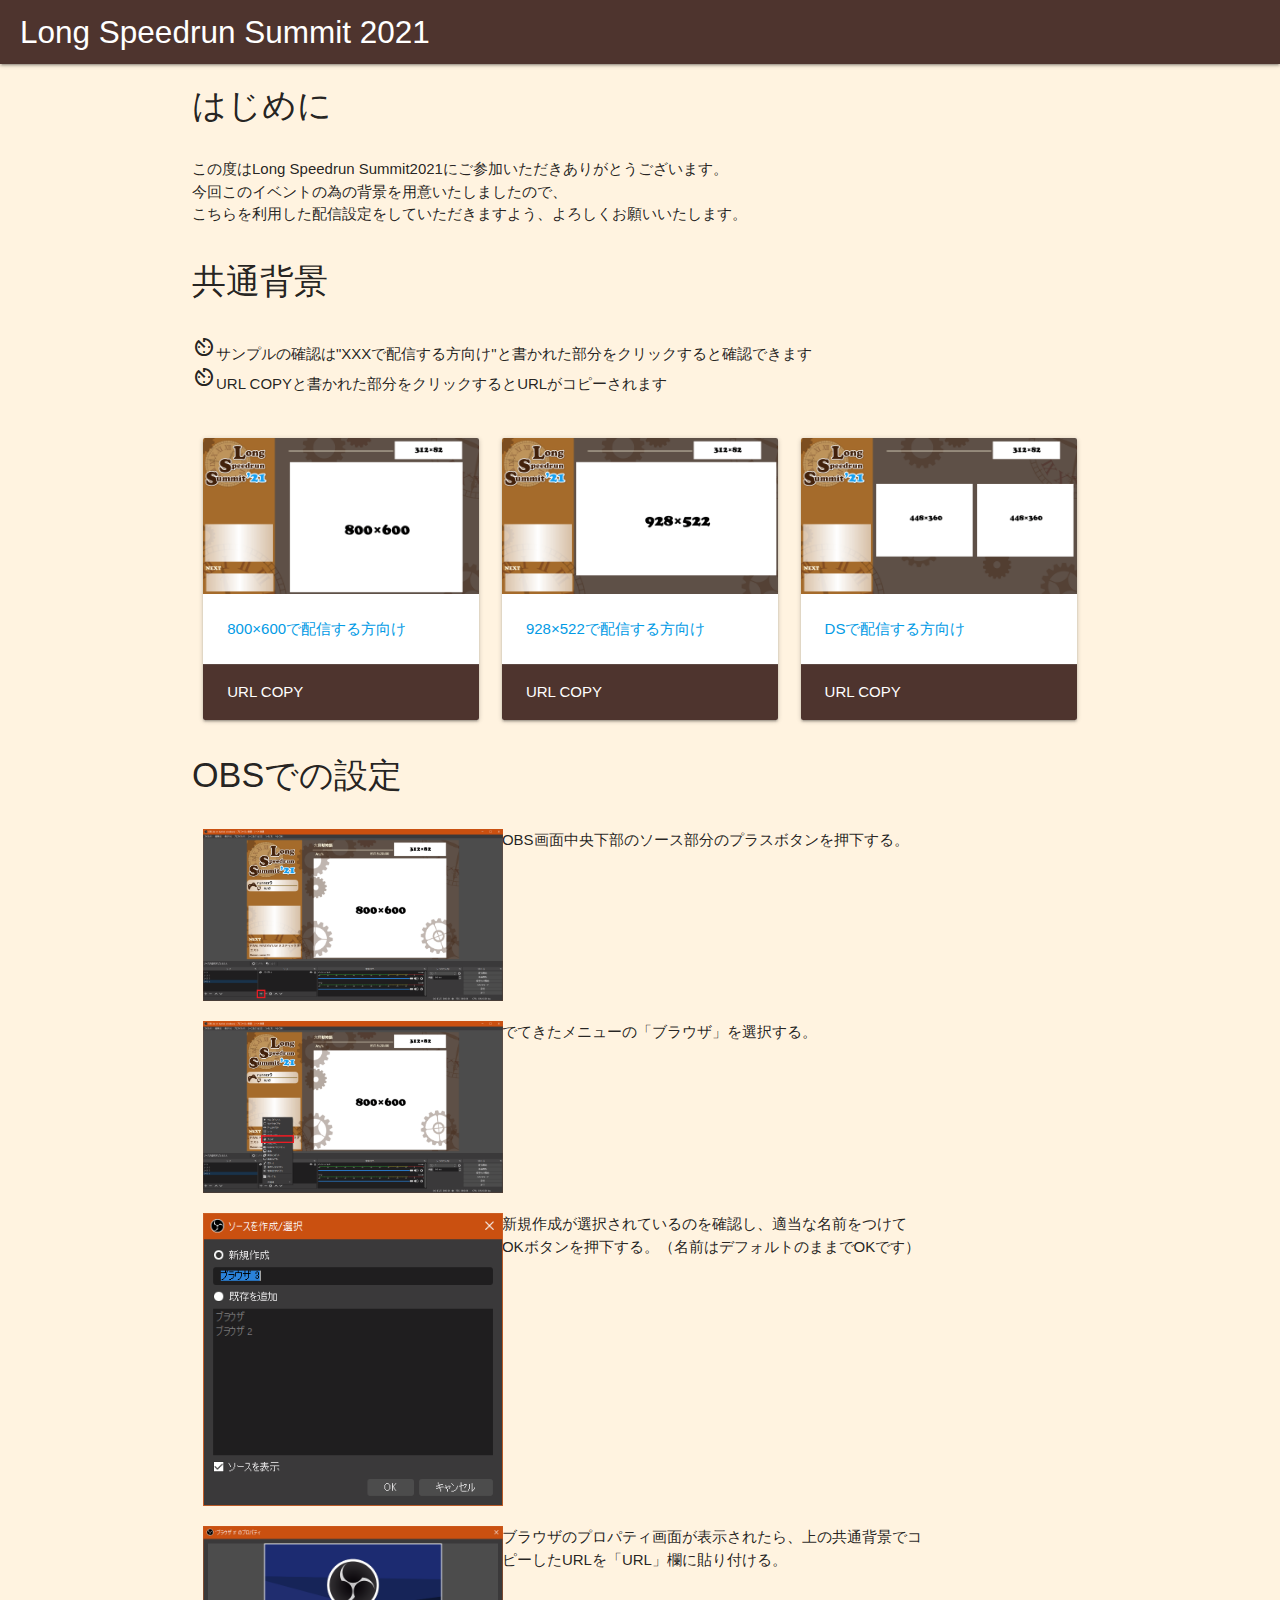
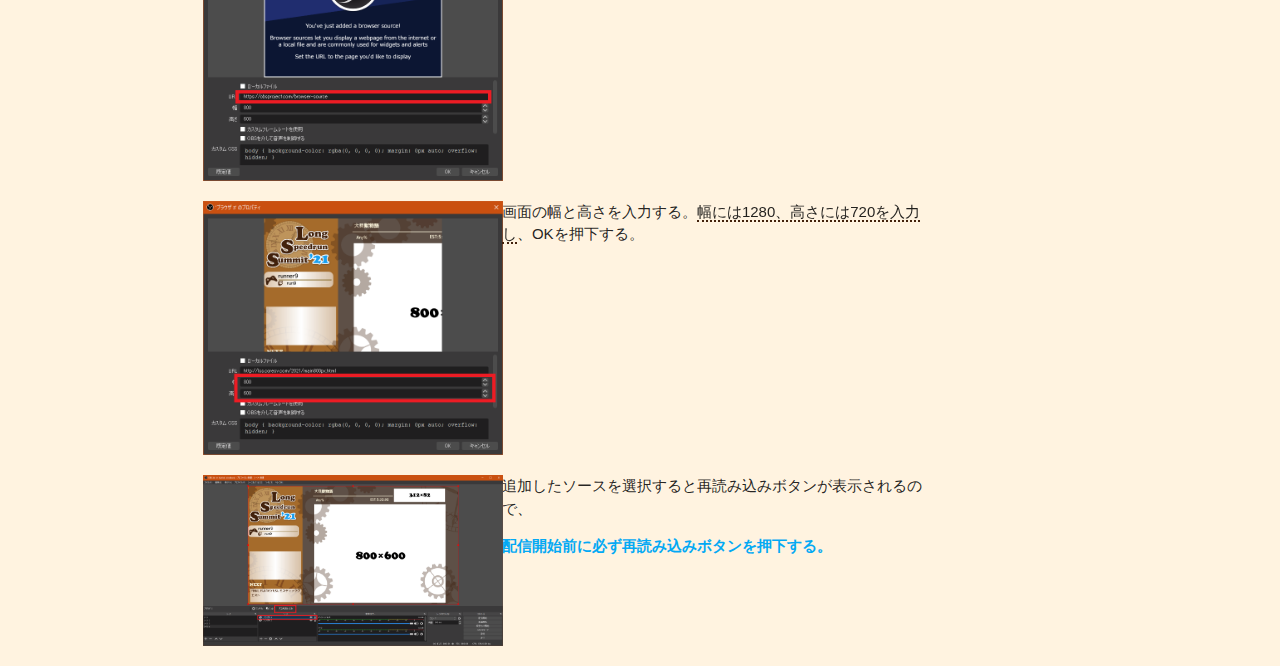
==== index.html @ 6075fb2e "first commit" ====
<html lang="ja">
<head>
    <meta charset="UTF-8">
    <meta http-equiv="X-UA-Compatible" content="IE=edge">
    <meta name="viewport" content="width=device-width, initial-scale=1.0">
    <title>index -LSS21-</title>
    <script src="http://ajax.googleapis.com/ajax/libs/jquery/1.10.2/jquery.min.js"></script>

    <!-- Compiled and minified CSS -->
    <link rel="stylesheet" href="https://cdnjs.cloudflare.com/ajax/libs/materialize/1.0.0/css/materialize.min.css">
    <link rel="stylesheet" type="text/css" href="./css/style.css">
    <link href="https://fonts.googleapis.com/icon?family=Material+Icons" rel="stylesheet">
    <!-- Compiled and minified JavaScript -->
    <script src="https://cdnjs.cloudflare.com/ajax/libs/materialize/1.0.0/js/materialize.min.js"></script>
    <script>
        function copyTextToClipboard(textVal){
            var copyFrom = document.createElement("textarea");
            copyFrom.textContent = location.href.replace("index.html","") + textVal;
            var bodyElm = document.getElementsByTagName("body")[0];
            bodyElm.appendChild(copyFrom);
            copyFrom.select();
            var retVal = document.execCommand('copy');
            bodyElm.removeChild(copyFrom);
            return retVal;
        }

          // Or with jQuery
        
          $(document).ready(function(){
            $('.materialboxed').materialbox();
            $('.tooltipped').tooltip();
          });
                
    </script>
    
</head>
<body class="orange lighten-5">
    <nav>
        <div class="nav-wrapper brown darken-3">
          <a href="#" class="brand-logo" style="margin-left:20px">Long Speedrun Summit 2021</a>

        </div>
    </nav>   
    <div class="container " style="z-index:100">
        <div class="row">
            <h4>はじめに</h4>
        </div>
        <div class="row">
            <p>この度はLong Speedrun Summit2021にご参加いただきありがとうございます。<br>
                今回このイベントの為の背景を用意いたしましたので、<br>
                こちらを利用した配信設定をしていただきますよう、よろしくお願いいたします。</p>
        </div>
        <div class="row">
            <h4>共通背景</h4>
        </div>
        <div class="row">
            <ul>
                <li><i class="material-icons">av_timer</i>サンプルの確認は"XXXで配信する方向け"と書かれた部分をクリックすると確認できます</li>
                <li><i class="material-icons">av_timer</i>URL COPYと書かれた部分をクリックするとURLがコピーされます</li>
            </ul>
        </div>
        <div class="row">
            <div class="col s4 m4">
                <div class="card ">
                    <div class="card-image">
                        <img src="img/bbase_800.png">
                    </div>
                    <div class="card-content">
                        <p><a href="./main800px.html" target="_break">800×600で配信する方向け</a></p>
                    </div>
                    <div class="card-action brown darken-3" onclick="copyTextToClipboard('main800px.html');M.toast({html: 'クリップボードに保存されました'})" >
                        <a onclick="copyTextToClipboard('main800px.html');M.toast({html: 'クリップボードに保存されました'})" class=" white-text">URL Copy</a>
                    </div>
                </div>
            </div>
            <div class="col s4 m4">
                <div class="card ">
                    <div class="card-image">
                        <img src="img/bbase_928.png">
                    </div>
                    <div class="card-content">
                        <p><a href="./main928px.html" target="_break">928×522で配信する方向け</a></p>
                    </div>
                    <div class="card-action brown darken-3" onclick="copyTextToClipboard('main928px.html');M.toast({html: 'クリップボードに保存されました'})" >
                        <a onclick="copyTextToClipboard('main928px.html');M.toast({html: 'クリップボードに保存されました'})" class=" white-text">URL Copy</a>
                    </div>
                </div>
            </div>
            <div class="col s4 m4">
                <div class="card ">
                    <div class="card-image">
                        <img src="img/bbase_ds.png">
                    </div>
                    <div class="card-content">
                        <p><a href="./main_ds.html" target="_break">DSで配信する方向け</a></p>
                    </div>
                    <div class="card-action brown darken-3" onclick="copyTextToClipboard('main_ds.html');M.toast({html: 'クリップボードに保存されました'})" >
                        <a onclick="copyTextToClipboard('main_ds.html');M.toast({html: 'クリップボードに保存されました'})" class=" white-text">URL Copy</a>
                    </div>
                </div>
            </div>
        </div>
        <div class="row">
            <h4>OBSでの設定</h4>
        </div>
        <div class="row">
            <div class="col s4 m4">
                <img src="img/obs1.png" data-caption="OBS画面中央下部のソース部分のプラスボタンを押下" alt="obs1" srcset="" class="materialboxed"width="300">
            </div>
            <div class="col s6 m6">
                OBS画面中央下部のソース部分のプラスボタンを押下する。
            </div>
        </div>
        <div class="row">
            <div class="col s4 m4">
                <img src="img/obs2.png" data-caption="「ブラウザ」を選択" alt="obs2" srcset="" class="materialboxed"width="300">
            </div>
            <div class="col s6 m6">
                でてきたメニューの「ブラウザ」を選択する。
            </div>
        </div> 
        <div class="row">
            <div class="col s4 m4">
                <img src="img/obs3.png" data-caption="新規作成でOKボタンを押下" alt="obs3" srcset="" class="materialboxed"width="300">
            </div>
            <div class="col s6 m6">
                新規作成が選択されているのを確認し、適当な名前をつけてOKボタンを押下する。（名前はデフォルトのままでOKです）
            </div>
        </div> 
        <div class="row">
            <div class="col s4 m4">
                <img src="img/obs4.png" data-caption="ブラウザのプロパティ画面のURL欄に貼り付け" alt="obs4" srcset="" class="materialboxed"width="300">
            </div>
            <div class="col s6 m6">
                ブラウザのプロパティ画面が表示されたら、上の共通背景でコピーしたURLを「URL」欄に貼り付ける。
            </div>
        </div> 
        <div class="row">
            <div class="col s4 m4">
                <img src="img/obs5.png" data-caption="幅には1280、高さには720を入力し、OKを押下" alt="obs5" srcset="" class="materialboxed"width="300">
            </div>
            <div class="col s6 m6">
                画面の幅と高さを入力する。<span class="under" tooltip="どの画面サイズも共通です">幅には1280、高さには720を入力し</span>、OKを押下する。
            </div>
        </div> 
        <div class="row">
            <div class="col s4 m4">
                <img src="img/obs6.png" data-caption="再読み込みボタン押下" alt="obs6" srcset="" class="materialboxed"width="300">
            </div>
            <div class="col s6 m6">
                追加したソースを選択すると再読み込みボタンが表示されるので、<p class=" light-blue-text darken-4" style="font-weight:bolder">配信開始前に必ず再読み込みボタンを押下する。</p>
            </div>
        </div> 

    </div>

</body>
</html>
---- css/style.css ----
html{
    font-family: 'M PLUS Rounded 1c', sans-serif;
}

.gia1{
    background-image:url("../img/gia1.png");
    width:200px;
    height: 200px;
    margin-left:300px;
    animation: rotate-anime 60s linear infinite;
    animation-timing-function:ease;

}

.gia2{
    background-image:url("../img/gia2.png");
    width:133px;
    height: 133px;
    margin-left:350px;
    animation: rotate-anime2 50s linear infinite;
    animation-timing-function:ease;
}
.gia3{
    background-image:url("../img/gia3.png");
    width:214px;
    height: 215px;
    margin-left:1050px;
    margin-top:120px;
    animation: r-turn 60s linear infinite alternate;
    animation-timing-function:ease;
}
.gia4{
    background-image:url("../img/gia4.png");
    width:218px;
    height: 219px;
    margin-top: -200px;
    margin-left:300px;
    animation: rotate-anime2 100s linear infinite;
    animation-timing-function:ease;
}

@keyframes rotate-anime {
    0%  {transform: rotate(0);}
    100%  {transform: rotate(360deg);}
  }

@keyframes rotate-anime2 {
    0%  {transform: rotate(0deg);}
    100%  {transform: rotate(-360deg);}
  }

  @keyframes r-turn {
	0%   { transform: rotate(0deg); }
	100% { transform: rotate(360deg); }
}
.main{
    height:631px;
    width:1280px;
    display: inline;
}

.screenCol{
    position: fixed;
    top:20px;
}

.infoCol{
    display:table;
    margin-top:230px;
}

.nextGame{
    height:89px;
}

.game{
    width: 490px;
    height: 100px;
    top: 10px;
    left: 400px;
    position: absolute;
    color: #FDF7DE;
}


.runner{
    background-image: url("../img/runner.png");
    width: 312px;
    height: 71px;
    margin-top:10px;
    position: relative;

}
#commentator{
    background-image: url("../img/commentator.png");
    width: 312px;
    height: 71px;
    margin-top:10px;
    position: relative;
}

#title{
    margin: 0 auto;
    overflow-wrap: break-word;
    padding: 5px;
    font-weight: bold;
    white-space: pre;
    font-size:140%;
    height: 30px;
}
.cateTime{
    display: inline-flex;
    margin-top: 15px;
}
.category{
    height: 30px;
    width: 300px;
    padding: 5px 15px;
    font-weight: bold;
    font-size: larger;
}

.est{
    height: 30px;
    padding: 2px 15px;
    font-weight: bold;
    font-size: larger;
}
.info{
    display: inline-flex;
    margin-left: 63px;
    font-size: larger;
    font-weight: bold;
}

.twitch{
    margin-top: 5px;
    margin-right:10px;
    width:29px;
    height: 29px;
    background-image: url("../img/tw.png");
    background-repeat: no-repeat;
}

.youtube{
    margin-top: 5px;
    margin-right:10px;
    width:28px;
    height: 20px;
    background-image: url("../img/yt.png");
    background-repeat: no-repeat;
}

.nico{
    margin-top: 5px;
    margin-right:10px;
    width:29px;
    height: 31px;
    background-image: url("../img/nc.png");
    background-repeat: no-repeat;
}

.nn{
    margin-left:63px;
    font-size: x-large;
    font-weight: bold;
}

.nextGame{
    left:20px;
    top:625px;
    color: #42210B;
    position: fixed;
    font-size:18px;
    font-weight: bolder;
    display: inline-flex;
}
.nextGameInfo {
    width: 310px;
}
.under {
    border-bottom: dotted 2px #42210B;
  }
/* START TOOLTIP STYLES */
[tooltip] {
    position: relative; /* opinion 1 */
  }
  
  /* Applies to all tooltips */
  [tooltip]::before,
  [tooltip]::after {
    text-transform: none; /* opinion 2 */
    font-size: .9em; /* opinion 3 */
    line-height: 1;
    user-select: none;
    pointer-events: none;
    position: absolute;
    display: none;
    opacity: 0;
  }
  [tooltip]::before {
    content: '';
    border: 5px solid transparent; /* opinion 4 */
    z-index: 1001; /* absurdity 1 */
  }
  [tooltip]::after {
    content: attr(tooltip); /* magic! */
    
    /* most of the rest of this is opinion */
    font-family: Helvetica, sans-serif;
    text-align: center;
    
    /* 
      Let the content set the size of the tooltips 
      but this will also keep them from being obnoxious
      */
    min-width: 3em;
    max-width: 21em;
    white-space: nowrap;
    overflow: hidden;
    text-overflow: ellipsis;
    padding: 1ch 1.5ch;
    border-radius: .3ch;
    box-shadow: 0 1em 2em -.5em rgba(0, 0, 0, 0.35);
    background: #333;
    color: #fff;
    z-index: 1000; /* absurdity 2 */
  }
  
  /* Make the tooltips respond to hover */
  [tooltip]:hover::before,
  [tooltip]:hover::after {
    display: block;
  }
  
  /* don't show empty tooltips */
  [tooltip='']::before,
  [tooltip='']::after {
    display: none !important;
  }
  
  /* FLOW: UP */
  [tooltip]:not([flow])::before,
  [tooltip][flow^="up"]::before {
    bottom: 100%;
    border-bottom-width: 0;
    border-top-color: #333;
  }
  [tooltip]:not([flow])::after,
  [tooltip][flow^="up"]::after {
    bottom: calc(100% + 5px);
  }
  [tooltip]:not([flow])::before,
  [tooltip]:not([flow])::after,
  [tooltip][flow^="up"]::before,
  [tooltip][flow^="up"]::after {
    left: 50%;
    transform: translate(-50%, -.5em);
  }
  
  /* FLOW: DOWN */
  [tooltip][flow^="down"]::before {
    top: 100%;
    border-top-width: 0;
    border-bottom-color: #333;
  }
  [tooltip][flow^="down"]::after {
    top: calc(100% + 5px);
  }
  [tooltip][flow^="down"]::before,
  [tooltip][flow^="down"]::after {
    left: 50%;
    transform: translate(-50%, .5em);
  }
  
  /* FLOW: LEFT */
  [tooltip][flow^="left"]::before {
    top: 50%;
    border-right-width: 0;
    border-left-color: #333;
    left: calc(0em - 5px);
    transform: translate(-.5em, -50%);
  }
  [tooltip][flow^="left"]::after {
    top: 50%;
    right: calc(100% + 5px);
    transform: translate(-.5em, -50%);
  }
  
  /* FLOW: RIGHT */
  [tooltip][flow^="right"]::before {
    top: 50%;
    border-left-width: 0;
    border-right-color: #333;
    right: calc(0em - 5px);
    transform: translate(.5em, -50%);
  }
  [tooltip][flow^="right"]::after {
    top: 50%;
    left: calc(100% + 5px);
    transform: translate(.5em, -50%);
  }
  
  /* KEYFRAMES */
  @keyframes tooltips-vert {
    to {
      opacity: .9;
      transform: translate(-50%, 0);
    }
  }
  
  @keyframes tooltips-horz {
    to {
      opacity: .9;
      transform: translate(0, -50%);
    }
  }
  
  /* FX All The Things */ 
  [tooltip]:not([flow]):hover::before,
  [tooltip]:not([flow]):hover::after,
  [tooltip][flow^="up"]:hover::before,
  [tooltip][flow^="up"]:hover::after,
  [tooltip][flow^="down"]:hover::before,
  [tooltip][flow^="down"]:hover::after {
    animation: tooltips-vert 300ms ease-out forwards;
  }
  
  [tooltip][flow^="left"]:hover::before,
  [tooltip][flow^="left"]:hover::after,
  [tooltip][flow^="right"]:hover::before,
  [tooltip][flow^="right"]:hover::after {
    animation: tooltips-horz 300ms ease-out forwards;
  }
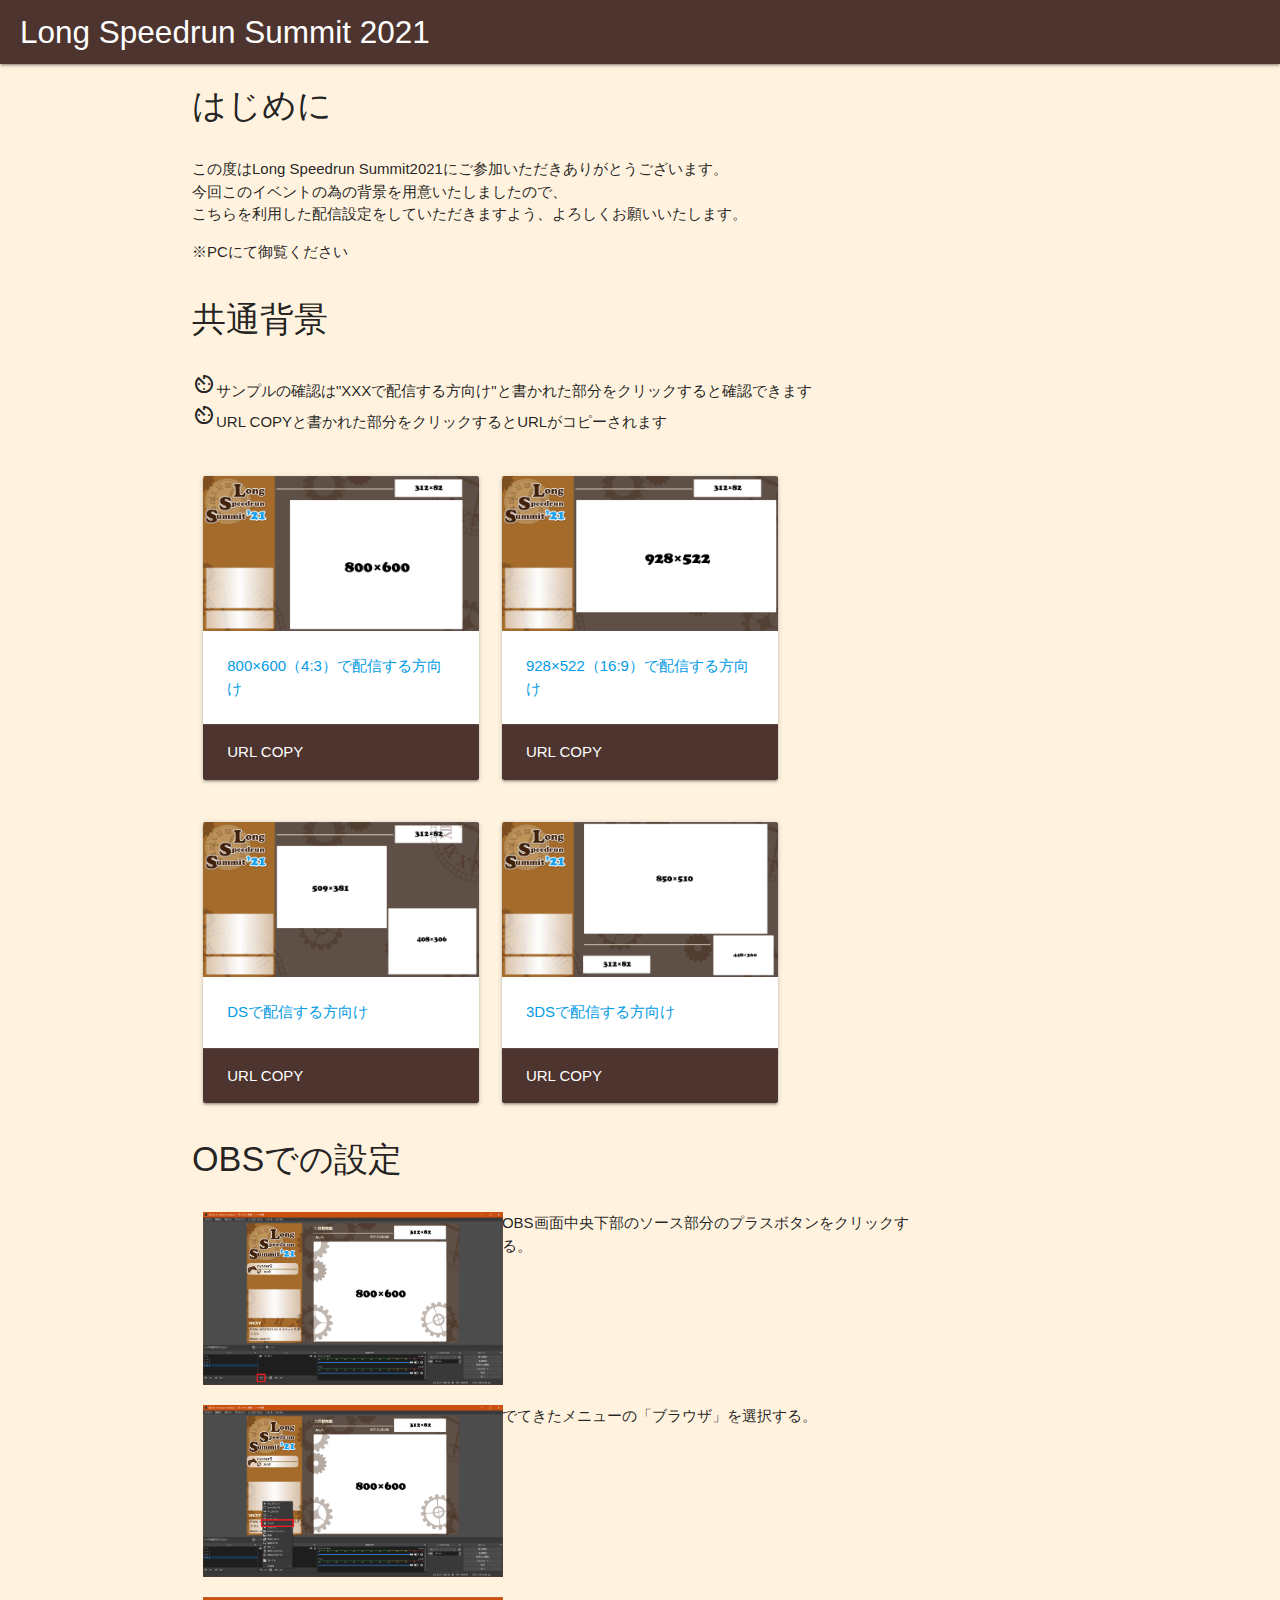
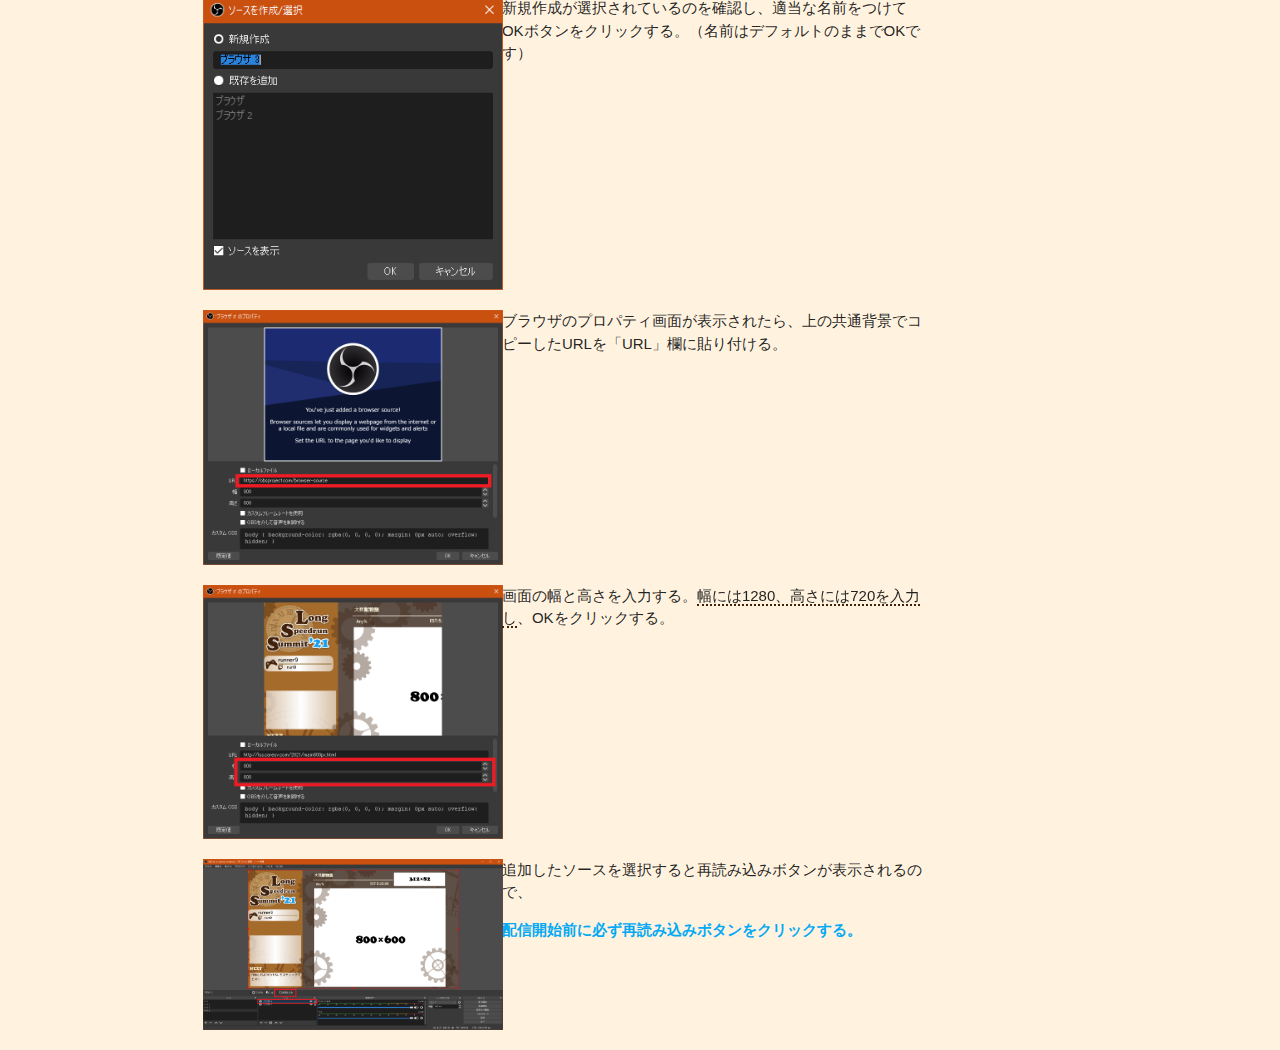
==== commit b4faf77c: "3DS,DS layout change" ====
--- a/index.html
+++ b/index.html
@@ -49,6 +49,7 @@
             <p>この度はLong Speedrun Summit2021にご参加いただきありがとうございます。<br>
                 今回このイベントの為の背景を用意いたしましたので、<br>
                 こちらを利用した配信設定をしていただきますよう、よろしくお願いいたします。</p>
+            <p>※PCにて御覧ください</p>
         </div>
         <div class="row">
             <h4>共通背景</h4>
@@ -66,7 +67,7 @@
                         <img src="img/bbase_800.png">
                     </div>
                     <div class="card-content">
-                        <p><a href="./main800px.html" target="_break">800×600で配信する方向け</a></p>
+                        <p><a href="./main800px.html" target="_break">800×600（4:3）で配信する方向け</a></p>
                     </div>
                     <div class="card-action brown darken-3" onclick="copyTextToClipboard('main800px.html');M.toast({html: 'クリップボードに保存されました'})" >
                         <a onclick="copyTextToClipboard('main800px.html');M.toast({html: 'クリップボードに保存されました'})" class=" white-text">URL Copy</a>
@@ -79,13 +80,15 @@
                         <img src="img/bbase_928.png">
                     </div>
                     <div class="card-content">
-                        <p><a href="./main928px.html" target="_break">928×522で配信する方向け</a></p>
+                        <p><a href="./main928px.html" target="_break">928×522（16:9）で配信する方向け</a></p>
                     </div>
                     <div class="card-action brown darken-3" onclick="copyTextToClipboard('main928px.html');M.toast({html: 'クリップボードに保存されました'})" >
                         <a onclick="copyTextToClipboard('main928px.html');M.toast({html: 'クリップボードに保存されました'})" class=" white-text">URL Copy</a>
                     </div>
                 </div>
             </div>
+        </div>
+        <div class="row">
             <div class="col s4 m4">
                 <div class="card ">
                     <div class="card-image">
@@ -99,16 +102,29 @@
                     </div>
                 </div>
             </div>
+            <div class="col s4 m4">
+                <div class="card ">
+                    <div class="card-image">
+                        <img src="img/bbase_3ds.png">
+                    </div>
+                    <div class="card-content">
+                        <p><a href="./main_3ds.html" target="_break">3DSで配信する方向け</a></p>
+                    </div>
+                    <div class="card-action brown darken-3" onclick="copyTextToClipboard('main_3ds.html');M.toast({html: 'クリップボードに保存されました'})" >
+                        <a onclick="copyTextToClipboard('main_3ds.html');M.toast({html: 'クリップボードに保存されました'})" class=" white-text">URL Copy</a>
+                    </div>
+                </div>
+            </div>
         </div>
         <div class="row">
             <h4>OBSでの設定</h4>
         </div>
         <div class="row">
             <div class="col s4 m4">
-                <img src="img/obs1.png" data-caption="OBS画面中央下部のソース部分のプラスボタンを押下" alt="obs1" srcset="" class="materialboxed"width="300">
+                <img src="img/obs1.png" data-caption="OBS画面中央下部のソース部分のプラスボタンをクリック" alt="obs1" srcset="" class="materialboxed"width="300">
             </div>
             <div class="col s6 m6">
-                OBS画面中央下部のソース部分のプラスボタンを押下する。
+                OBS画面中央下部のソース部分のプラスボタンをクリックする。
             </div>
         </div>
         <div class="row">
@@ -121,10 +137,10 @@
         </div> 
         <div class="row">
             <div class="col s4 m4">
-                <img src="img/obs3.png" data-caption="新規作成でOKボタンを押下" alt="obs3" srcset="" class="materialboxed"width="300">
+                <img src="img/obs3.png" data-caption="新規作成でOKボタンをクリック" alt="obs3" srcset="" class="materialboxed"width="300">
             </div>
             <div class="col s6 m6">
-                新規作成が選択されているのを確認し、適当な名前をつけてOKボタンを押下する。（名前はデフォルトのままでOKです）
+                新規作成が選択されているのを確認し、適当な名前をつけてOKボタンをクリックする。（名前はデフォルトのままでOKです）
             </div>
         </div> 
         <div class="row">
@@ -137,18 +153,18 @@
         </div> 
         <div class="row">
             <div class="col s4 m4">
-                <img src="img/obs5.png" data-caption="幅には1280、高さには720を入力し、OKを押下" alt="obs5" srcset="" class="materialboxed"width="300">
+                <img src="img/obs5.png" data-caption="幅には1280、高さには720を入力し、OKをクリック" alt="obs5" srcset="" class="materialboxed"width="300">
             </div>
             <div class="col s6 m6">
-                画面の幅と高さを入力する。<span class="under" tooltip="どの画面サイズも共通です">幅には1280、高さには720を入力し</span>、OKを押下する。
+                画面の幅と高さを入力する。<span class="under" tooltip="どの画面サイズも共通です">幅には1280、高さには720を入力し</span>、OKをクリックする。
             </div>
         </div> 
         <div class="row">
             <div class="col s4 m4">
-                <img src="img/obs6.png" data-caption="再読み込みボタン押下" alt="obs6" srcset="" class="materialboxed"width="300">
+                <img src="img/obs6.png" data-caption="再読み込みボタンクリック" alt="obs6" srcset="" class="materialboxed"width="300">
             </div>
             <div class="col s6 m6">
-                追加したソースを選択すると再読み込みボタンが表示されるので、<p class=" light-blue-text darken-4" style="font-weight:bolder">配信開始前に必ず再読み込みボタンを押下する。</p>
+                追加したソースを選択すると再読み込みボタンが表示されるので、<p class=" light-blue-text darken-4" style="font-weight:bolder">配信開始前に必ず再読み込みボタンをクリックする。</p>
             </div>
         </div> 
 
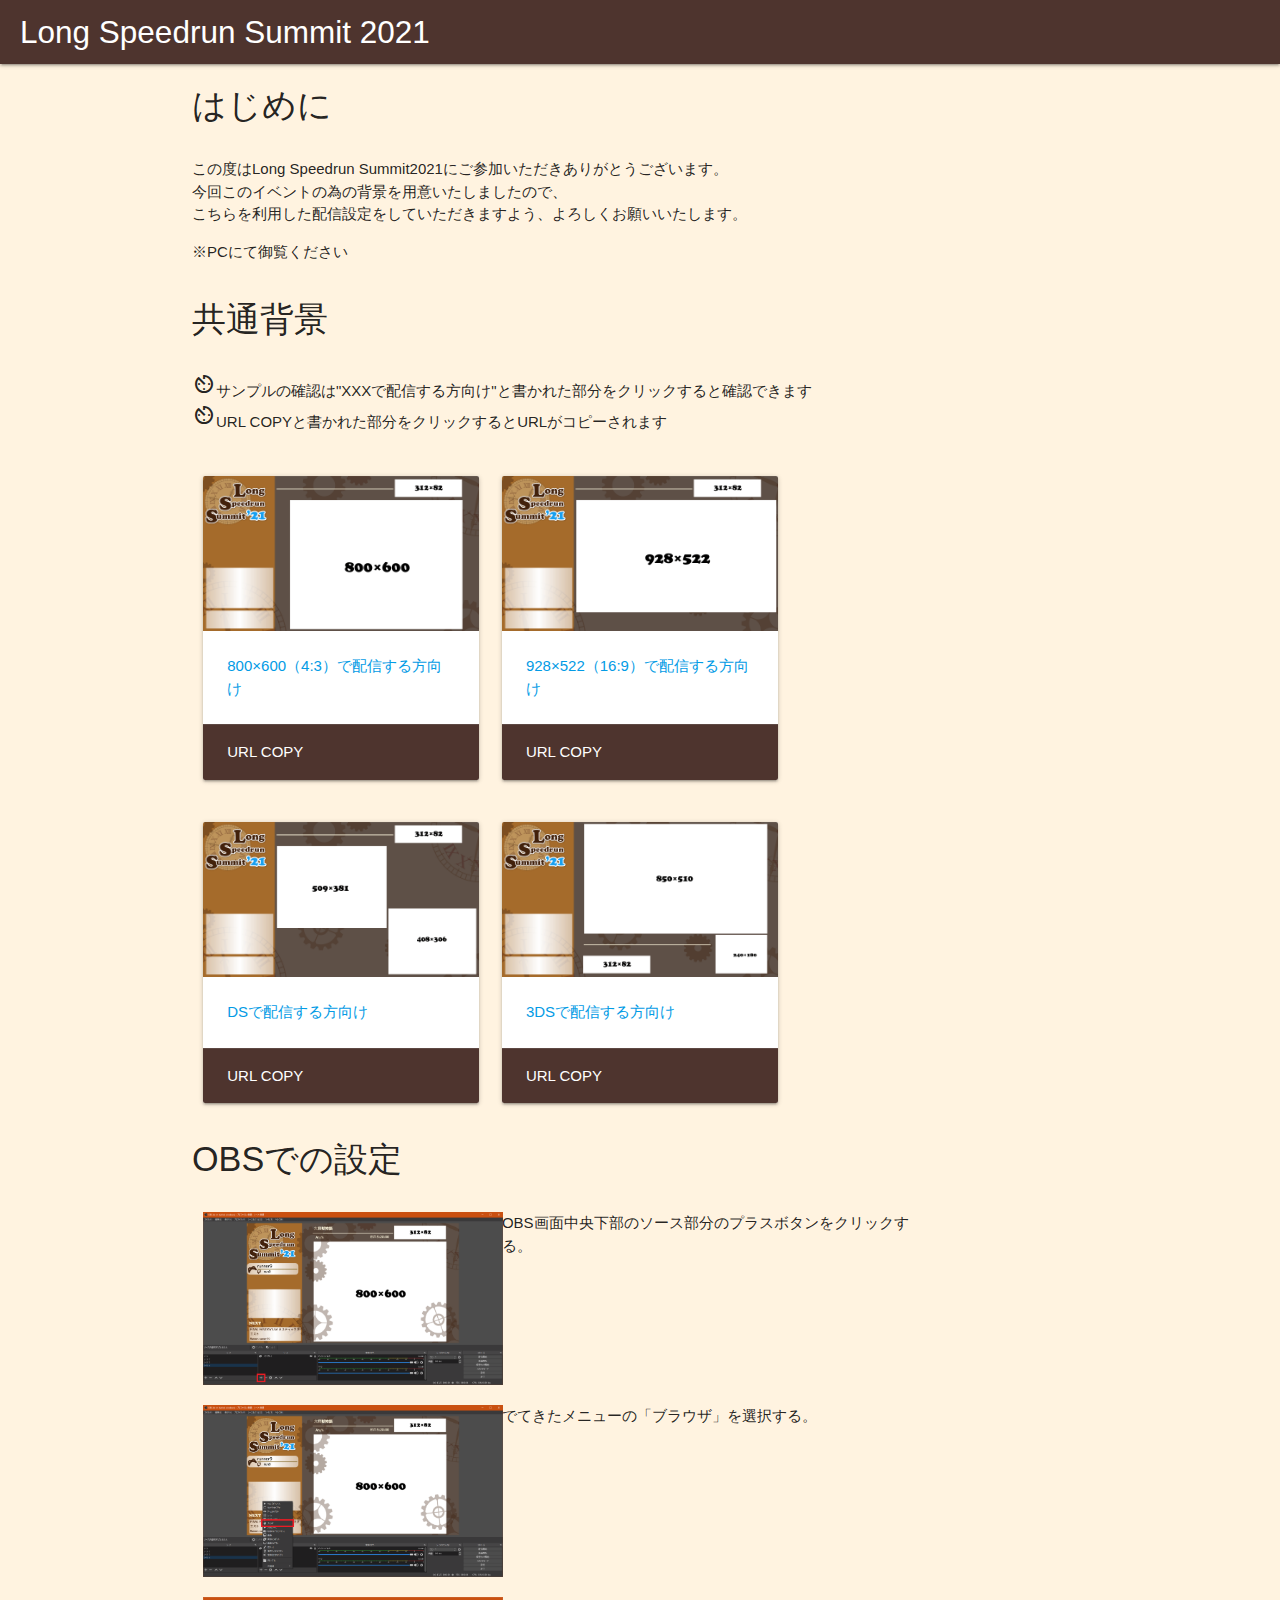
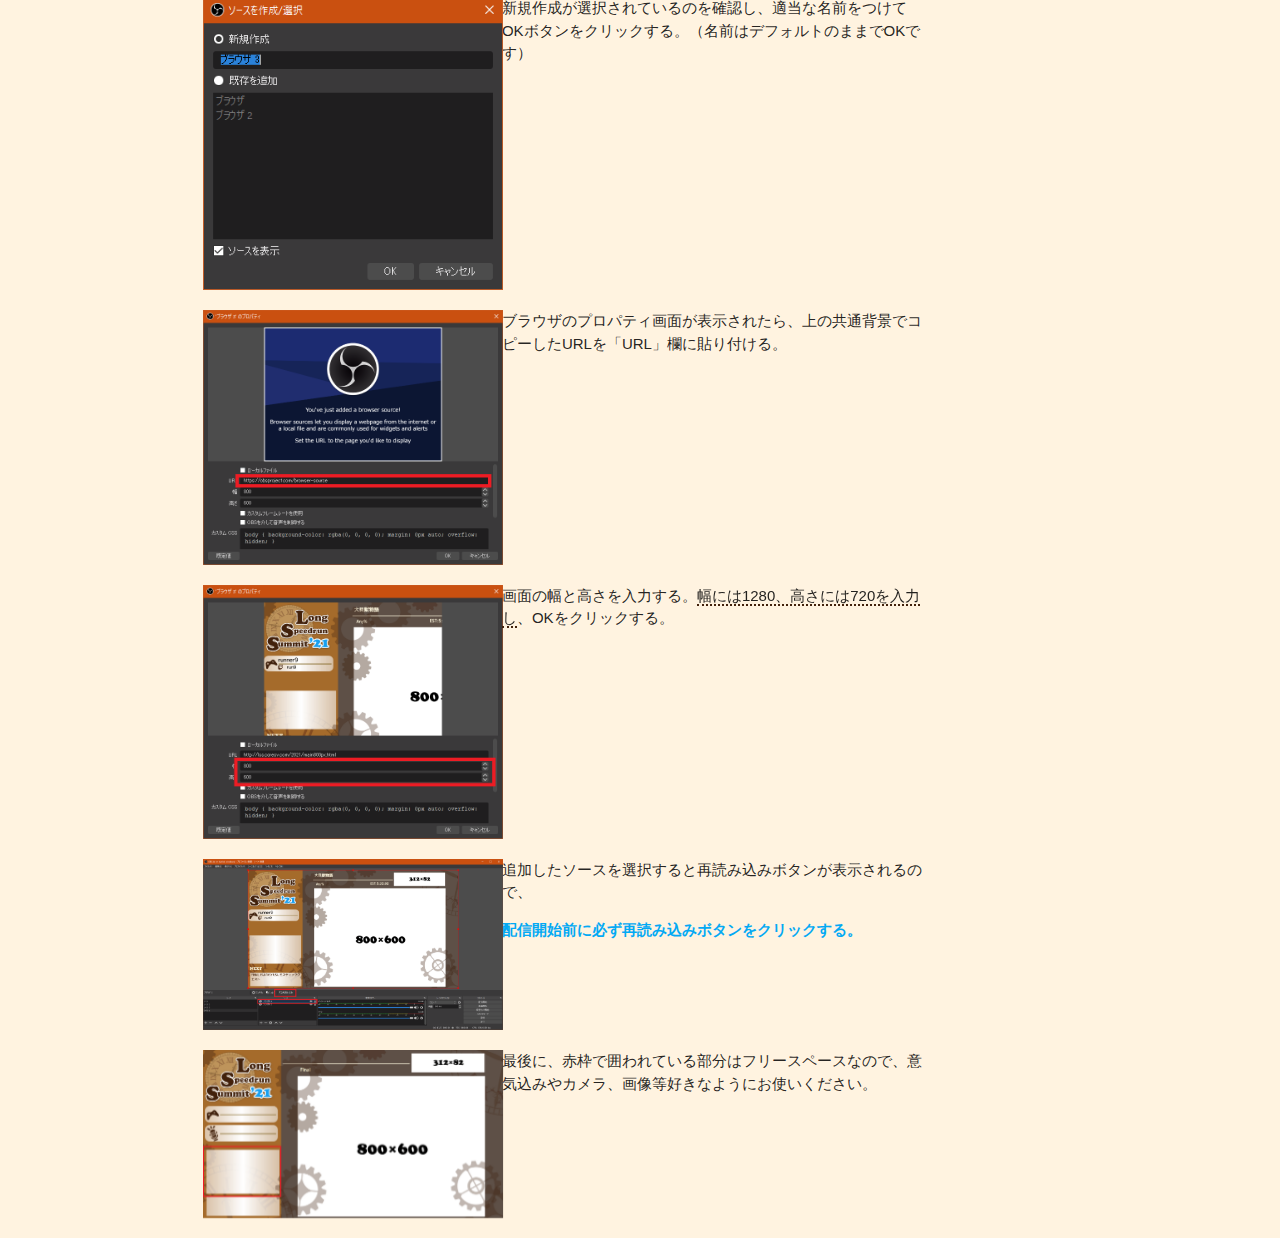
==== commit d9765a87: "フリースペースについて" ====
--- a/index.html
+++ b/index.html
@@ -167,6 +167,14 @@
                 追加したソースを選択すると再読み込みボタンが表示されるので、<p class=" light-blue-text darken-4" style="font-weight:bolder">配信開始前に必ず再読み込みボタンをクリックする。</p>
             </div>
         </div> 
+        <div class="row">
+            <div class="col s4 m4">
+                <img src="img/obs7.png" data-caption="フリースペース" alt="obs6" srcset="" class="materialboxed"width="300">
+            </div>
+            <div class="col s6 m6">
+                最後に、赤枠で囲われている部分はフリースペースなので、意気込みやカメラ、画像等好きなようにお使いください。
+            </div>
+        </div> 
 
     </div>
 
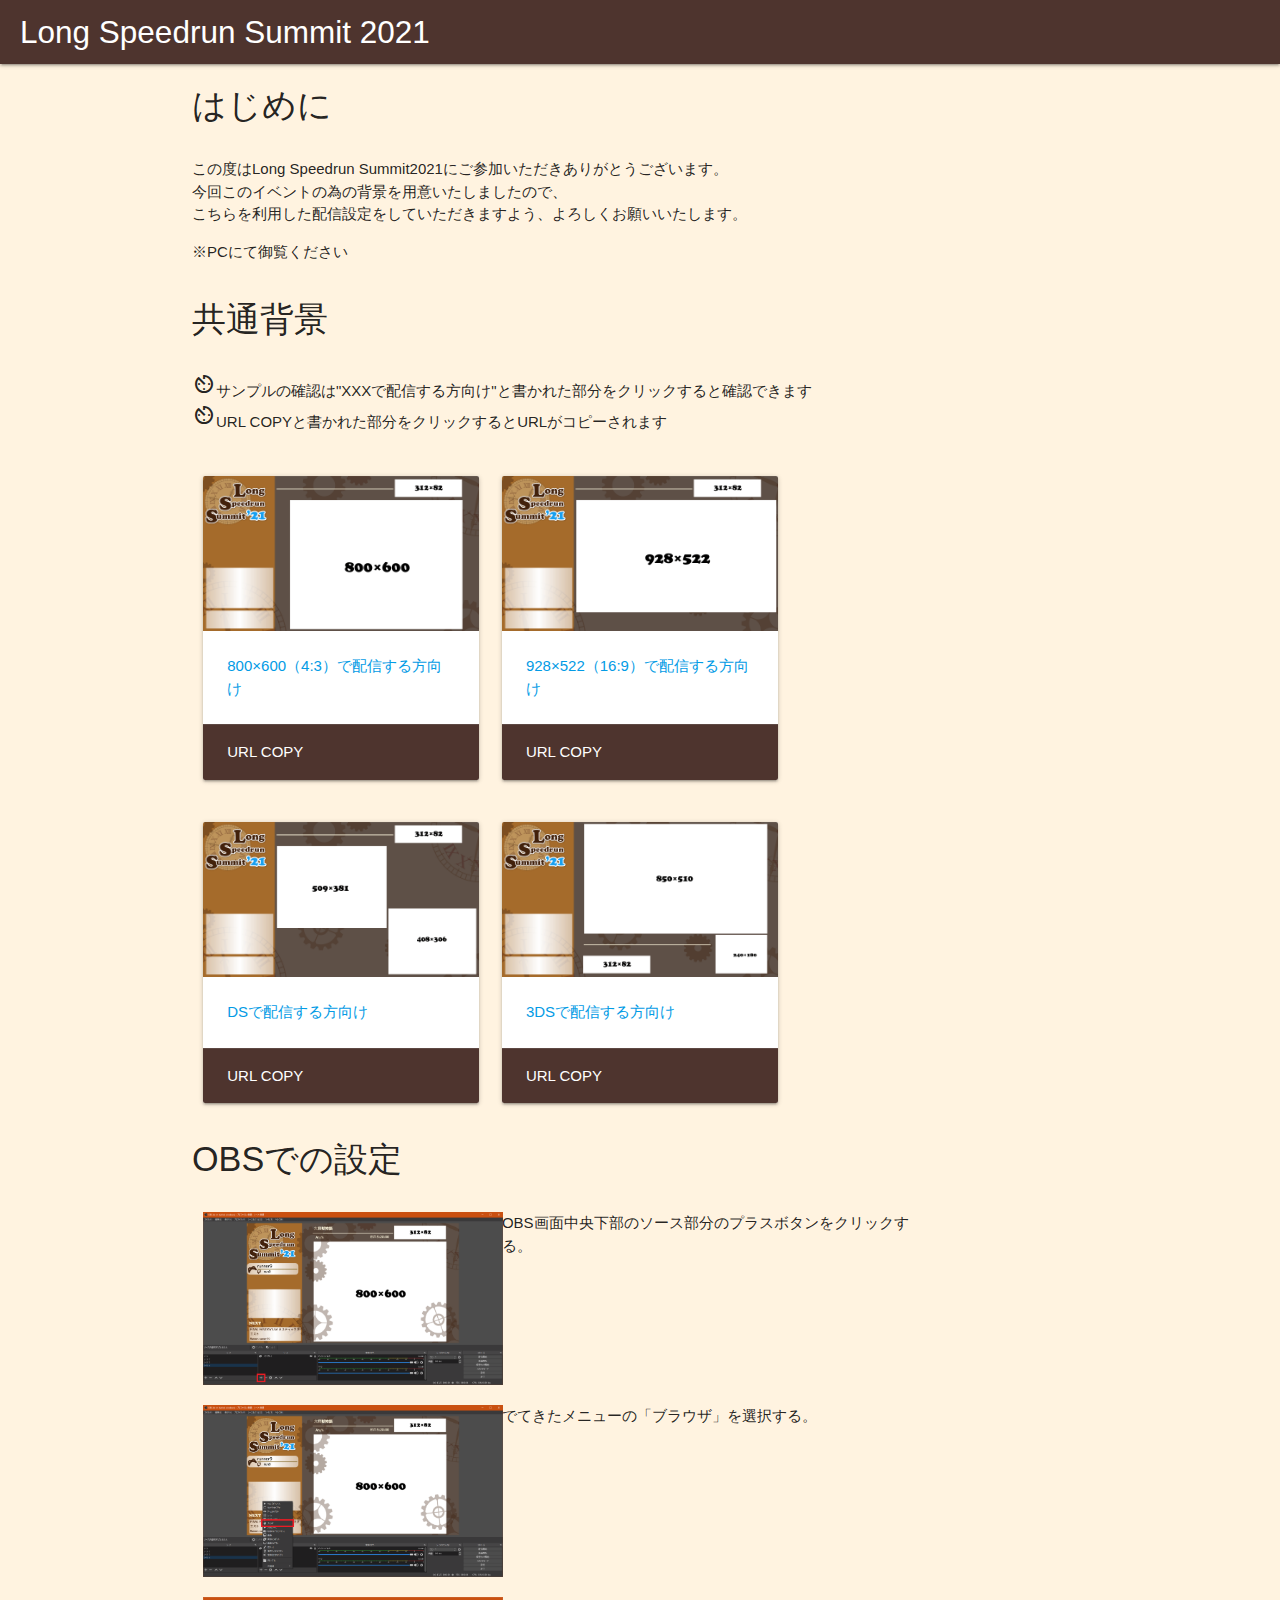
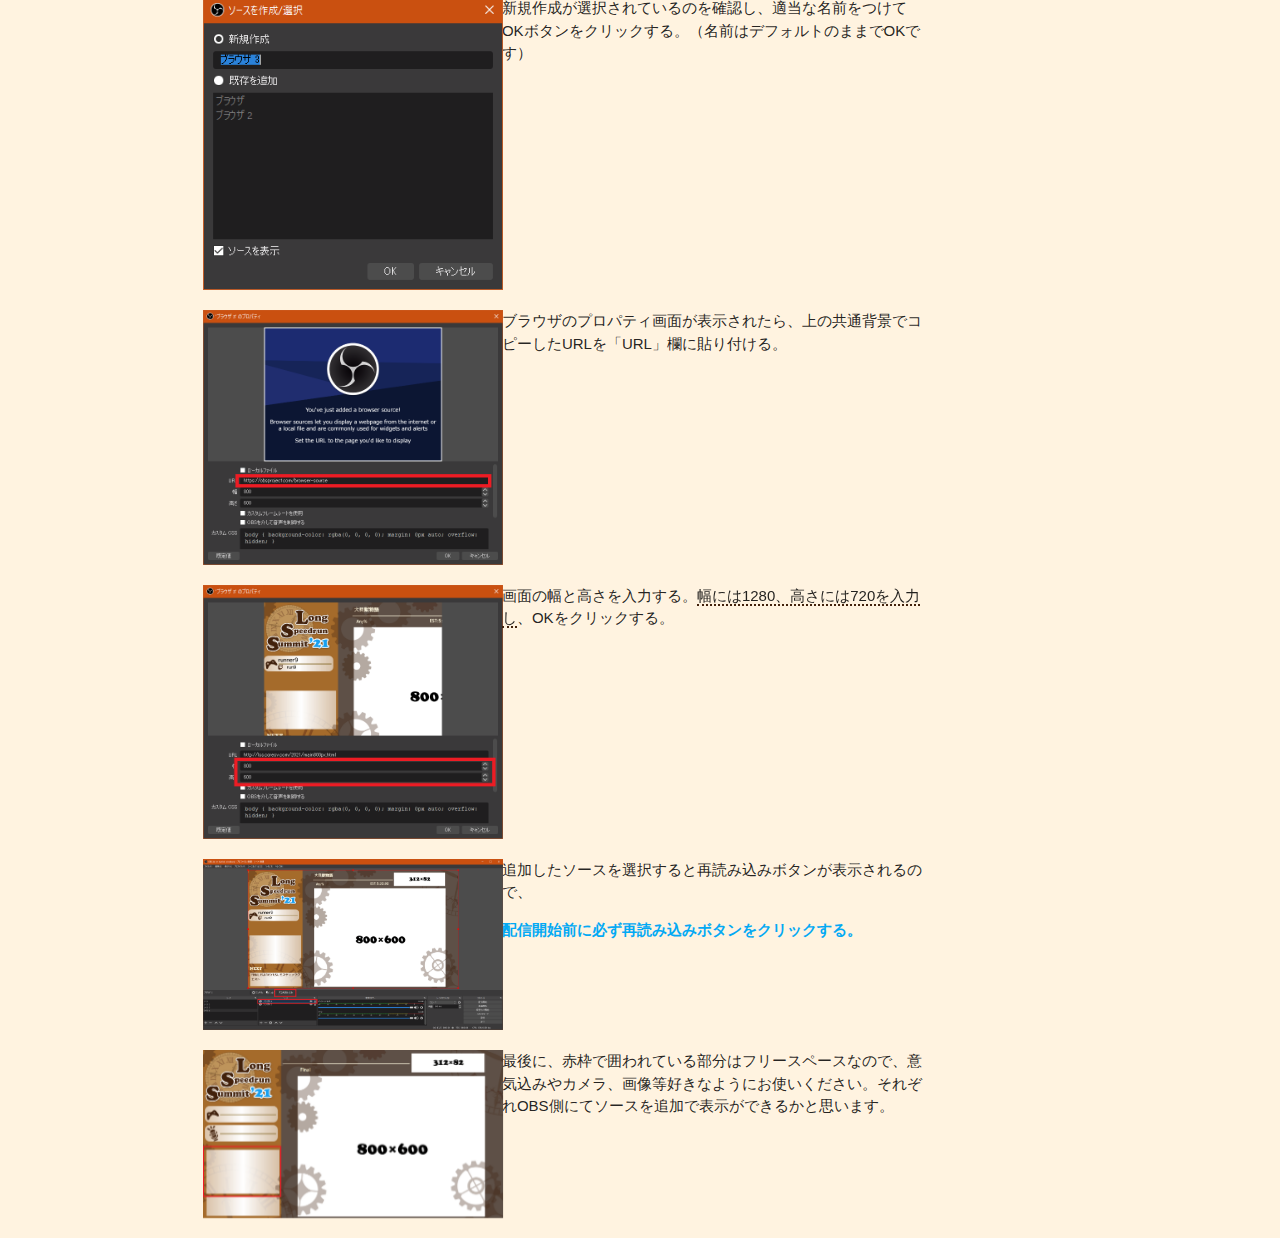
==== commit 67ea3683: "フリースペース記載追記" ====
--- a/index.html
+++ b/index.html
@@ -172,7 +172,7 @@
                 <img src="img/obs7.png" data-caption="フリースペース" alt="obs6" srcset="" class="materialboxed"width="300">
             </div>
             <div class="col s6 m6">
-                最後に、赤枠で囲われている部分はフリースペースなので、意気込みやカメラ、画像等好きなようにお使いください。
+                最後に、赤枠で囲われている部分はフリースペースなので、意気込みやカメラ、画像等好きなようにお使いください。それぞれOBS側にてソースを追加で表示ができるかと思います。
             </div>
         </div> 
 
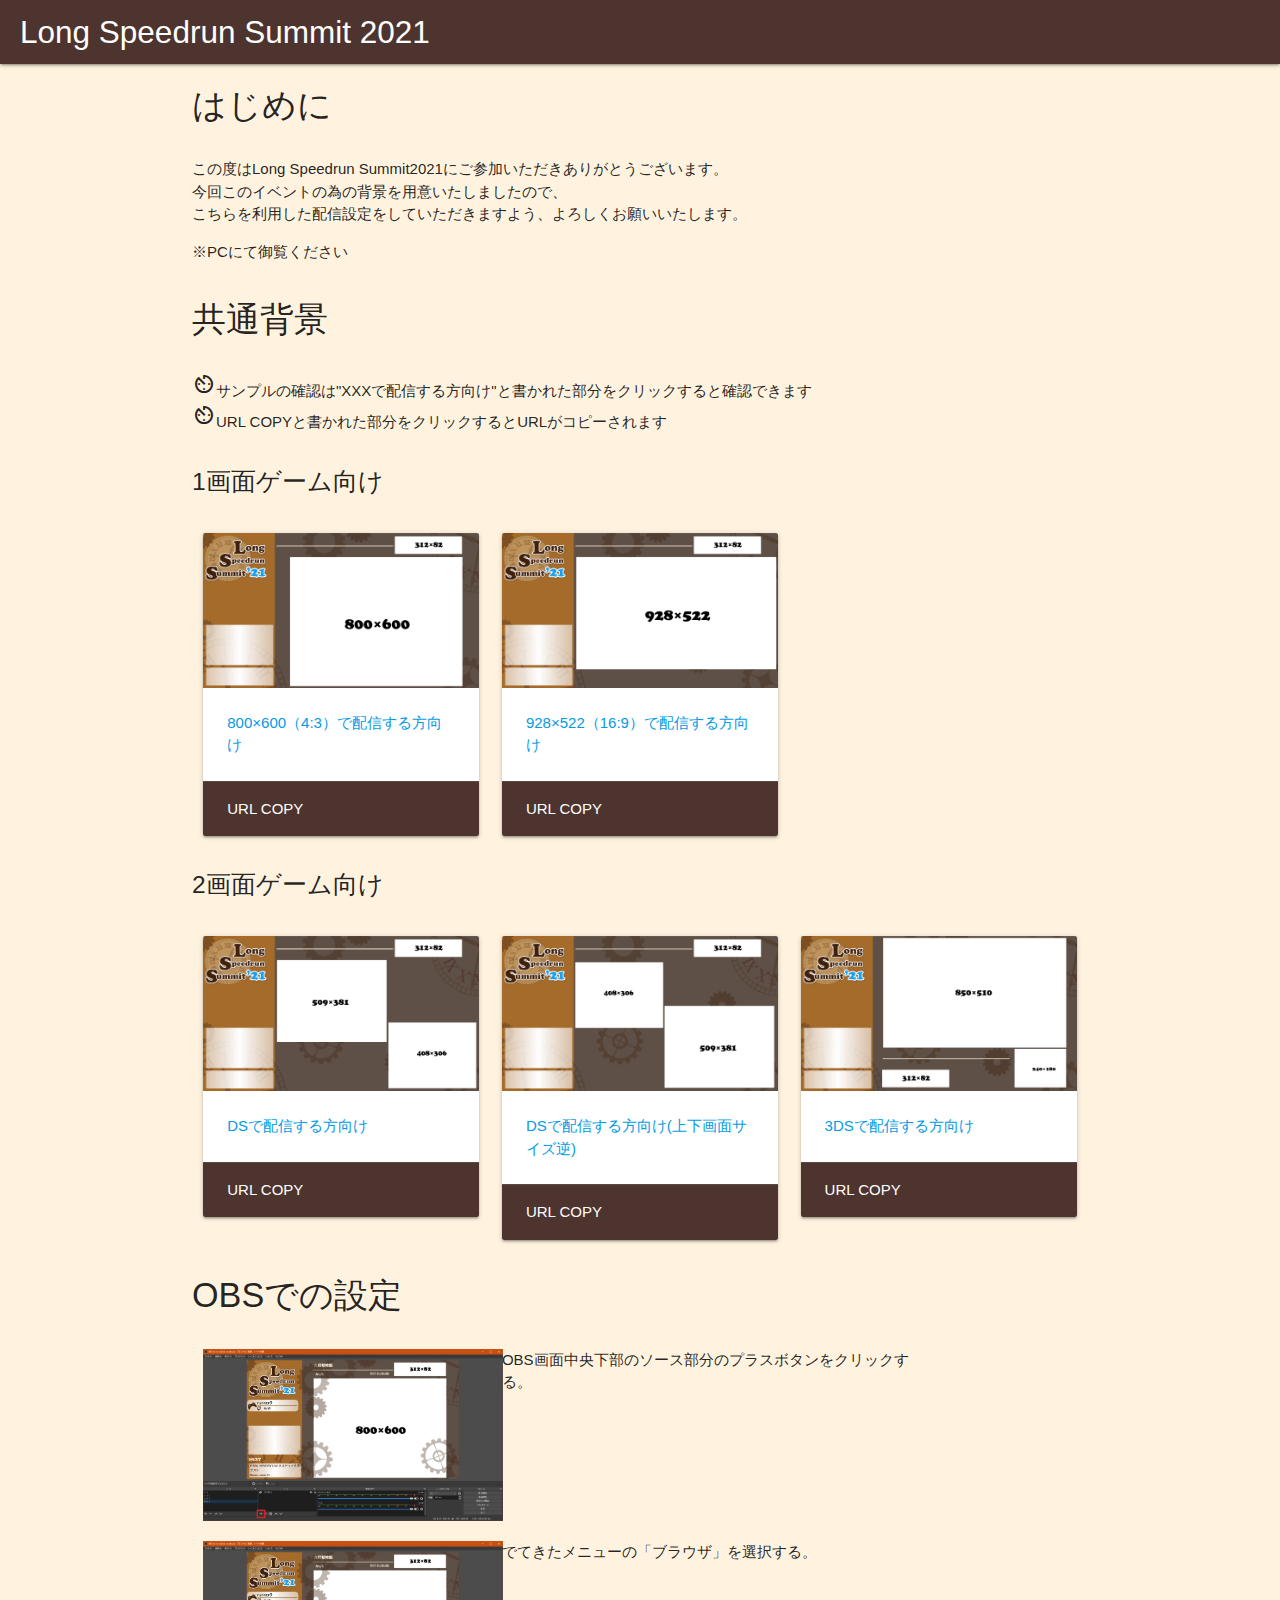
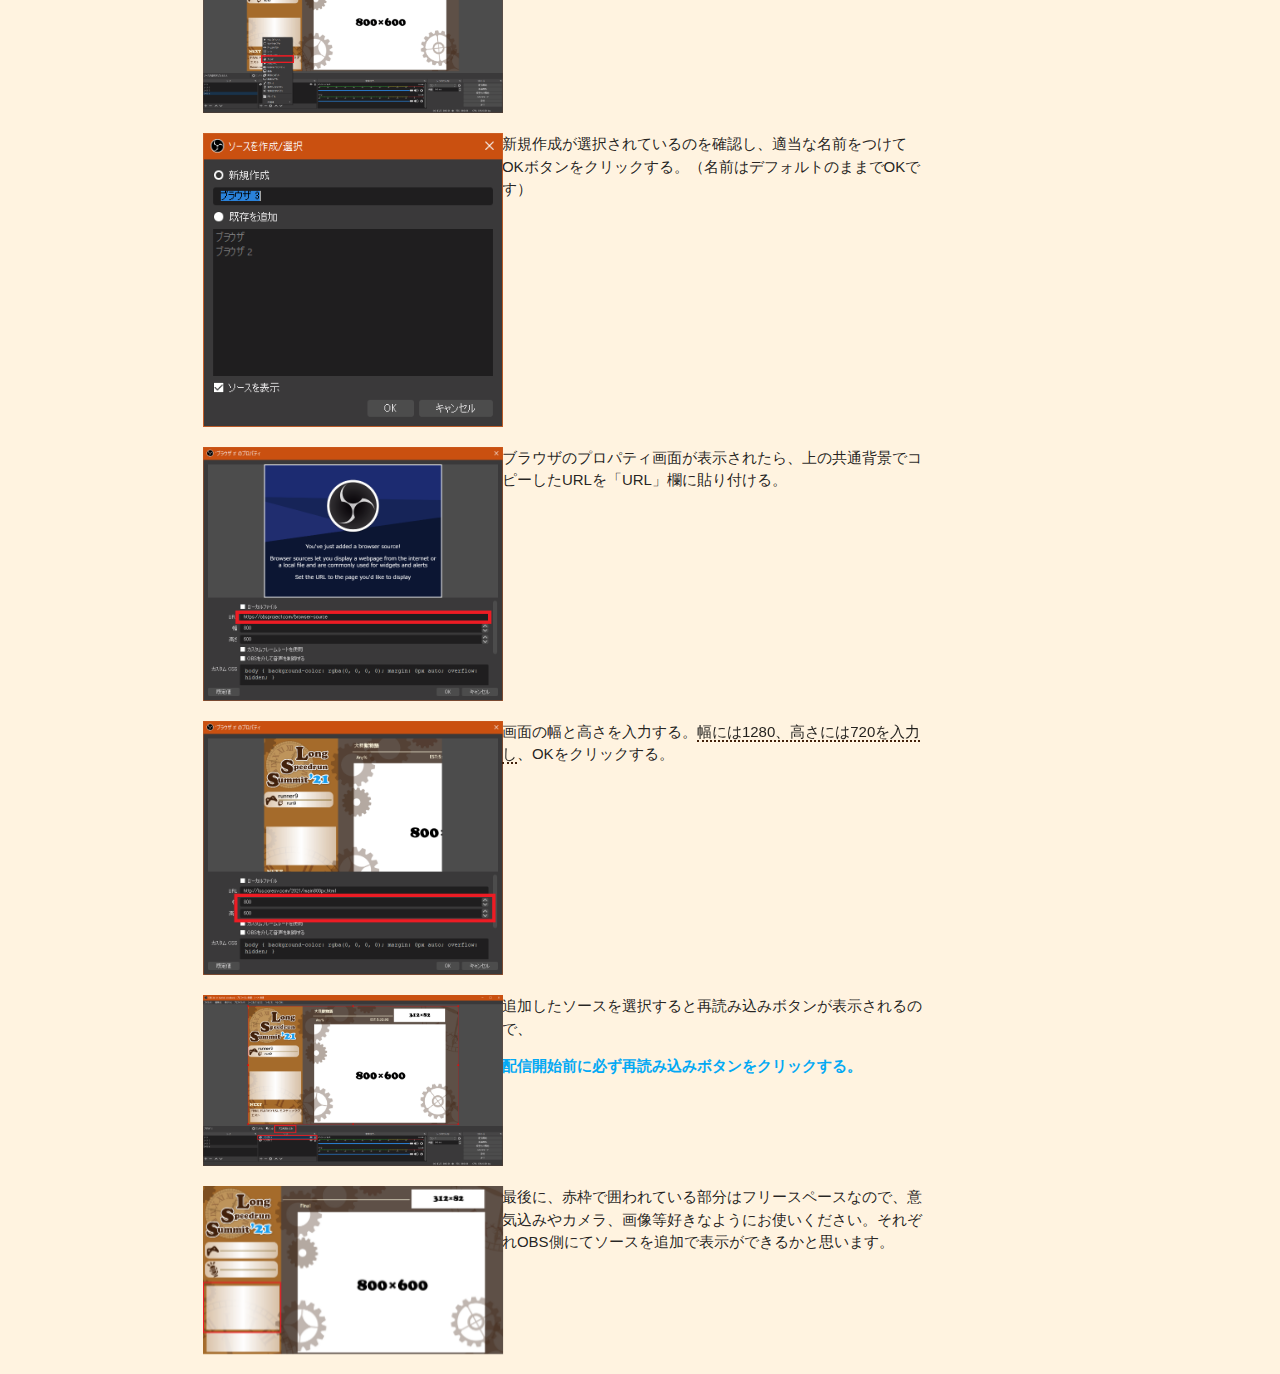
==== commit d8f3eec0: "修正" ====
--- a/index.html
+++ b/index.html
@@ -61,6 +61,9 @@
             </ul>
         </div>
         <div class="row">
+            <h5>1画面ゲーム向け</h5>
+        </div>
+        <div class="row">
             <div class="col s4 m4">
                 <div class="card ">
                     <div class="card-image">
@@ -89,6 +92,9 @@
             </div>
         </div>
         <div class="row">
+            <h5>2画面ゲーム向け</h5>
+        </div>
+        <div class="row">
             <div class="col s4 m4">
                 <div class="card ">
                     <div class="card-image">
@@ -105,6 +111,19 @@
             <div class="col s4 m4">
                 <div class="card ">
                     <div class="card-image">
+                        <img src="img/bbase_ds_r.png">
+                    </div>
+                    <div class="card-content">
+                        <p><a href="./main_ds_r.html" target="_break">DSで配信する方向け(上下画面サイズ逆)</a></p>
+                    </div>
+                    <div class="card-action brown darken-3" onclick="copyTextToClipboard('main_ds_r.html');M.toast({html: 'クリップボードに保存されました'})" >
+                        <a onclick="copyTextToClipboard('main_ds_r.html');M.toast({html: 'クリップボードに保存されました'})" class=" white-text">URL Copy</a>
+                    </div>
+                </div>
+            </div>
+            <div class="col s4 m4">
+                <div class="card ">
+                    <div class="card-image">
                         <img src="img/bbase_3ds.png">
                     </div>
                     <div class="card-content">
--- a/css/style.css
+++ b/css/style.css
@@ -140,6 +140,17 @@
     height: 29px;
     background-image: url("../img/tw.png");
     background-repeat: no-repeat;
+    background-size: contain;
+}
+
+.twitter{
+  margin-top: 5px;
+  margin-right:10px;
+  width:29px;
+  height: 29px;
+  background-image: url("../img/tt.png");
+  background-repeat: no-repeat;
+  background-size: contain;
 }
 
 .youtube{
@@ -149,6 +160,7 @@
     height: 20px;
     background-image: url("../img/yt.png");
     background-repeat: no-repeat;
+    background-size: contain;
 }
 
 .nico{
@@ -158,6 +170,7 @@
     height: 31px;
     background-image: url("../img/nc.png");
     background-repeat: no-repeat;
+    background-size: contain;
 }
 
 .nn{
